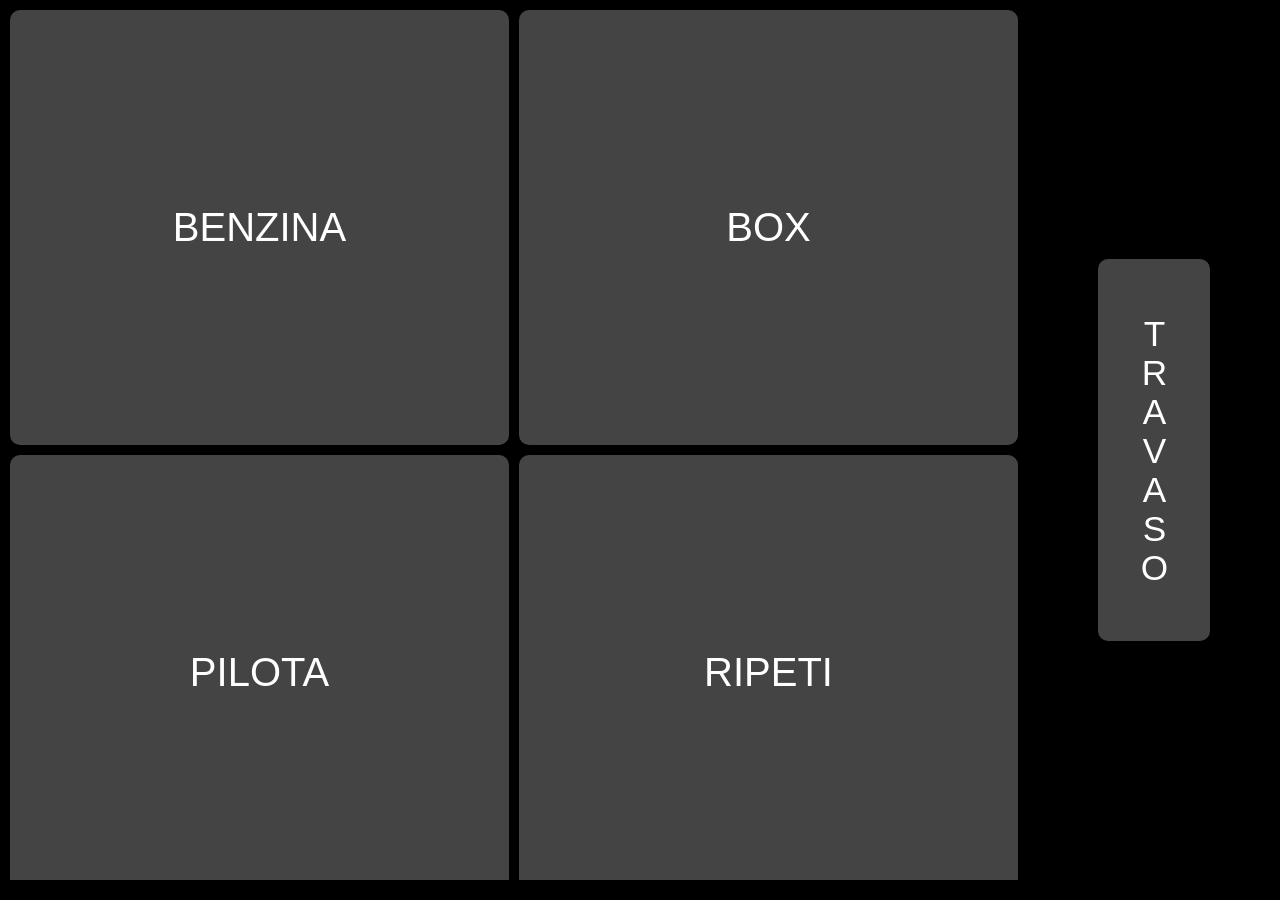
==== driver.html @ eb3e8cb0 "Add files via upload" ====
<!DOCTYPE html>
<html>
<head>
<meta charset="UTF-8">

<meta name="viewport" content="width=device-width, initial-scale=1.0">
<meta name="mobile-web-app-capable" content="yes">
<meta name="apple-mobile-web-app-capable" content="yes">
<meta name="apple-mobile-web-app-status-bar-style" content="black">

<link rel="manifest" href="manifest.json">

<title>Driver</title>
<style>
body {
  margin:0;
  background:black;
  color:white;
  font-family:sans-serif;
  display:flex;
  flex-direction:row;
  height:100vh;
  overflow:hidden;
}

#buttons {
  width:80%;
  display:grid;
  grid-template-columns: 1fr 1fr;
  grid-template-rows: 1fr 1fr;
  gap:10px;
  padding:10px;
}

button {
  font-size:2.5rem;
  border:none;
  border-radius:10px;
  background:#444;
  color:white;
  cursor:pointer;
}

#travaso {
  width:20%;
  display:flex;
  justify-content:center;
  align-items:center;
}

#travaso button .vtext {
  writing-mode:vertical-rl;
  text-orientation:upright;
  font-size:2.2rem;
  background:#444;
  color:white;
  height:380px;
  width:100px;
  border-radius:15px;
  cursor:pointer;
  display: flex;              /* 🔥 centra orizzontalmente */
  justify-content: center;    /* 🔥 centra orizzontalmente */
  align-items: center;        /* 🔥 centra verticalmente */
}

#overlay {
  position:fixed;
  top:0; left:0; right:0; bottom:0;
  display:flex;
  justify-content:center;
  align-items:center;
  font-size:4rem;
  background:black;
  color:white;
  opacity:0;
  pointer-events:none;
  transition:opacity 0.3s;
}

#debug {
  position:fixed;
  bottom:0; left:0; right:0;
  background:#000;
  color:#0f0;
  padding:10px;
  font-size:1rem;
  max-height:120px;
  overflow:auto;
}
</style>
</head>
<body>

<!-- AUDIO -->
<audio id="sndSafety" src="safety car.mp3"></audio>
<audio id="sndPilota" src="cambio pilota.mp3"></audio>
<audio id="sndBenzina" src="benzina.mp3"></audio>
<audio id="sndPenalita" src="penalita.mp3"></audio>
<audio id="sndContinua" src="continua.mp3"></audio>
<audio id="sndPush" src="push.mp3"></audio>
<audio id="sndSlow" src="rallenta.mp3"></audio>
<audio id="sndGuasto" src="guasto.mp3"></audio>
<audio id="sndStart" src="travaso_start.mp3"></audio>
<audio id="sndStop" src="travaso_stop.mp3"></audio>
<audio id="sndClick" src="click.mp3"></audio>

<div id="buttons">
  <button onclick="play('sndClick'); send('benzina')">BENZINA</button>
  <button onclick="play('sndClick'); send('box')">BOX</button>
  <button onclick="play('sndClick'); send('pilota')">PILOTA</button>
  <button onclick="play('sndClick'); send('ripeti')">RIPETI</button>
</div>

<div id="travaso">
  <!-- 🔥 UNICA MODIFICA: aggiunto il testo TRAVASO -->
  <button onclick="play('sndClick'); startTravaso()">
  <span class="vtext">TRAVASO</span>
</button>

</div>

<div id="overlay"></div>
<div id="debug"></div>

<script src="client.js"></script>

<script>
let travasoTimer = null;

function play(id) {
  const s = document.getElementById(id);
  if (s) s.play().catch(()=>{});
}

function startTravaso() {
  send("travaso_start");
  showOverlay("travaso_start");
  start10minTimer();
}

function start10minTimer() {
  if (travasoTimer) clearTimeout(travasoTimer);
  travasoTimer = setTimeout(() => {
    showOverlay("travaso_stop");
    send("travaso_stop");
  }, 10 * 60 * 1000);
}

function stopTravaso() {
  if (travasoTimer) clearTimeout(travasoTimer);
  showOverlay("travaso_stop");
}

const eventSource = new EventSource("https://ntfy.sh/pitwall-fox-flatsix/sse");

eventSource.onmessage = (e) => {
  const full = JSON.parse(e.data);
  const msg = JSON.parse(full.message);

 // document.getElementById("debug").innerText = full.message; (debuggggggggggggggggggg)

  if (!msg.type) return;

  // IGNORA i messaggi del driver (tranne TRAVASO)
  if (msg.from === "driver" &&
      msg.type !== "travaso_start" &&
      msg.type !== "travaso_stop") {
    return;
  }

  showOverlay(msg.type);
};

function showOverlay(type) {
  const o = document.getElementById("overlay");

  let bg = "black";
  let fg = "white";
  let text = type.toUpperCase();

  switch (type.toLowerCase()) {

    case "safetycar":
      play("sndSafety");
      fg = "yellow"; bg = "black"; text = "SAFETY CAR";
      break;

    case "pilota":
      play("sndPilota");
      fg = "white"; bg = "black"; text = "PILOTA";
      break;

    case "benzina":
      play("sndBenzina");
      fg = "white"; bg = "black"; text = "BENZINA";
      break;

    case "penalita":
      play("sndPenalita");
      fg = "red"; bg = "black"; text = "PENALITÀ";
      break;

    case "continua":
      play("sndContinua");
      fg = "white"; bg = "black"; text = "CONTINUA";
      break;

    case "push":
      play("sndPush");
      fg = "white"; bg = "black"; text = "PUSH";
      break;

    case "slow":
      play("sndSlow");
      fg = "white"; bg = "black"; text = "SLOW";
      break;

    case "guasto":
      play("sndGuasto");
      fg = "white"; bg = "black"; text = "GUASTO";
      break;

    case "travaso_start":
      play("sndStart");
      fg = "black"; bg = "limegreen"; text = "INIZIO TRAVASO";
      break;

    case "travaso_stop":
      play("sndStop");
      fg = "black"; bg = "orange"; text = "CHIUDI TRAVASO";
      break;
  }

  o.style.background = bg;
  o.style.color = fg;
  o.innerText = text;

  o.style.opacity = 1;
  setTimeout(() => o.style.opacity = 0, 6000);
}
</script>

</body>
</html>
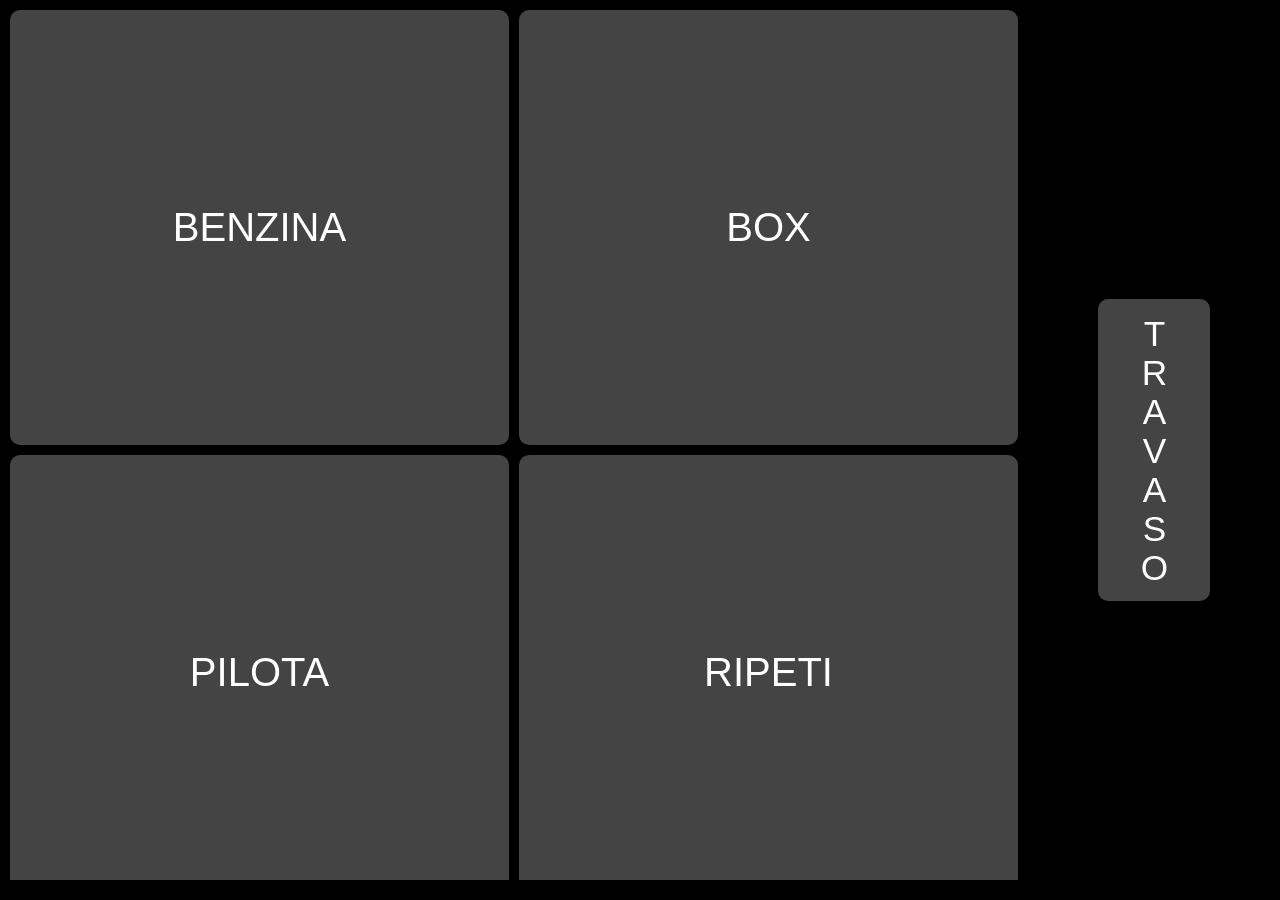
==== commit 4b8aaf39: "Update driver.html" ====
--- a/driver.html
+++ b/driver.html
@@ -54,7 +54,7 @@
   font-size:2.2rem;
   background:#444;
   color:white;
-  height:380px;
+  height:300px;
   width:100px;
   border-radius:15px;
   cursor:pointer;
@@ -240,5 +240,11 @@
 }
 </script>
 
+  <script>
+if ("serviceWorker" in navigator) {
+  navigator.serviceWorker.register("sw.js");
+}
+</script>
+  
 </body>
 </html>
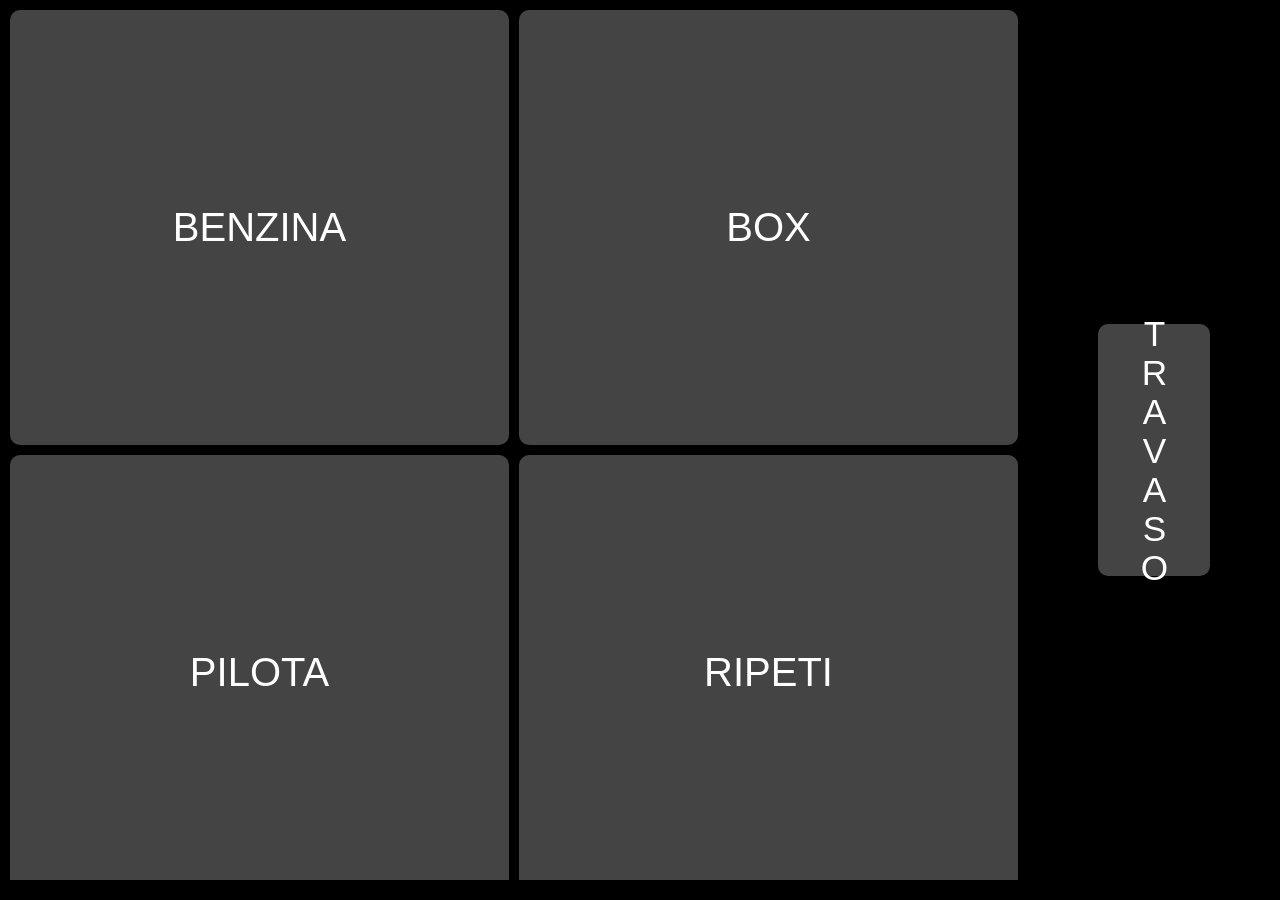
==== commit 809bf979: "Update driver.html" ====
--- a/driver.html
+++ b/driver.html
@@ -54,7 +54,7 @@
   font-size:2.2rem;
   background:#444;
   color:white;
-  height:300px;
+  height:250px;
   width:100px;
   border-radius:15px;
   cursor:pointer;
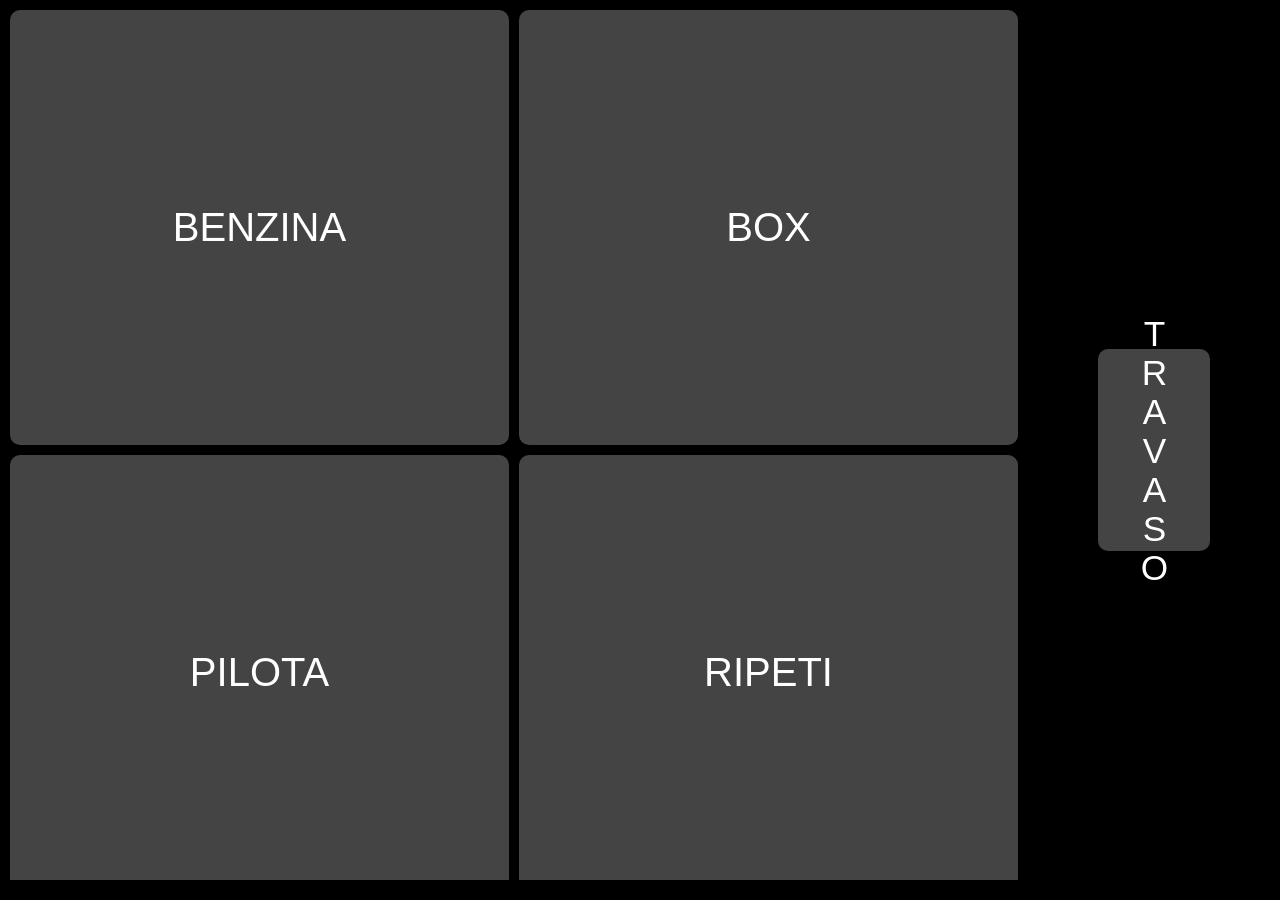
==== commit 0e02aa08: "Update driver.html" ====
--- a/driver.html
+++ b/driver.html
@@ -54,7 +54,7 @@
   font-size:2.2rem;
   background:#444;
   color:white;
-  height:250px;
+  height:200px;
   width:100px;
   border-radius:15px;
   cursor:pointer;
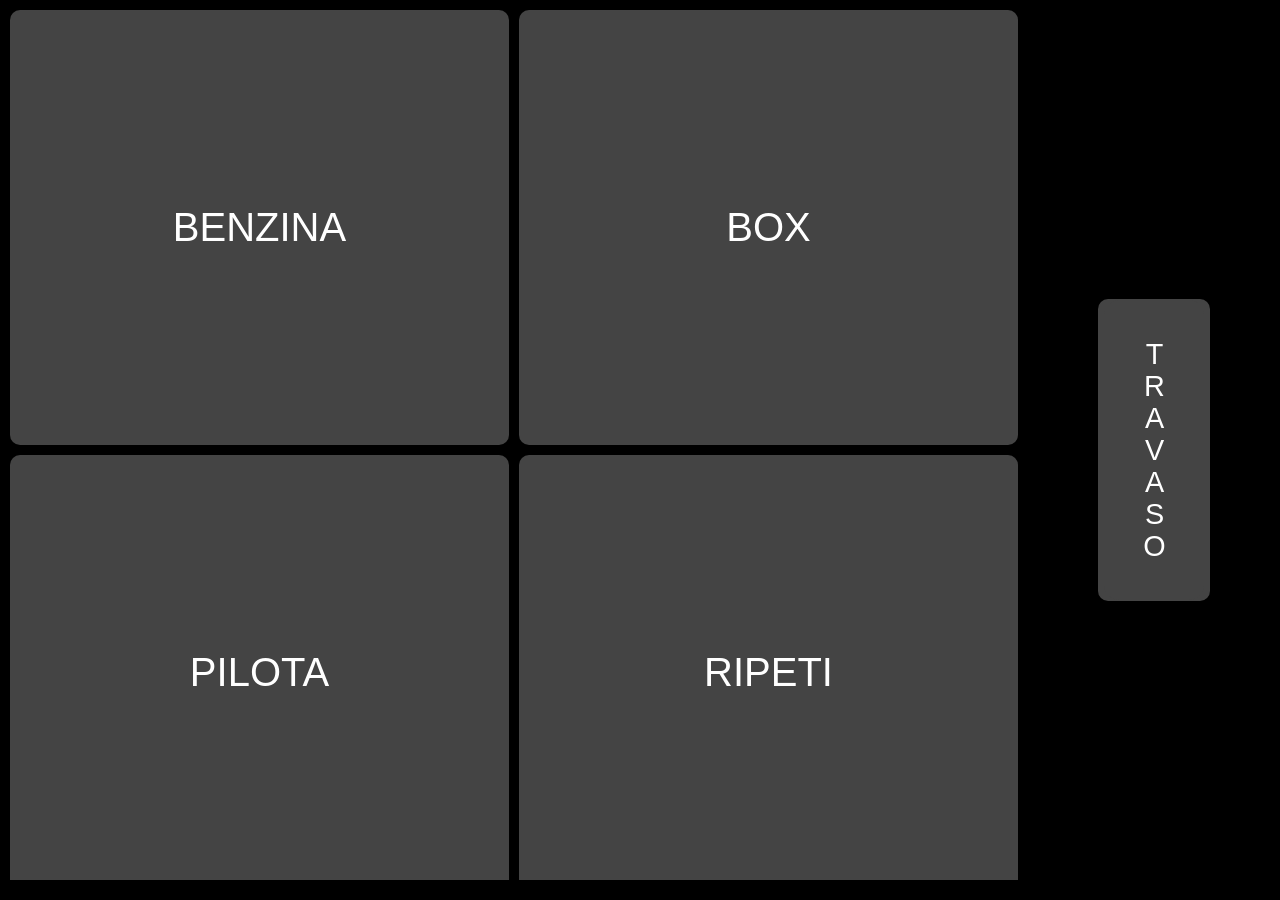
==== commit 0299599c: "Update driver.html" ====
--- a/driver.html
+++ b/driver.html
@@ -51,10 +51,10 @@
 #travaso button .vtext {
   writing-mode:vertical-rl;
   text-orientation:upright;
-  font-size:2.2rem;
+  font-size:1.8rem;
   background:#444;
   color:white;
-  height:200px;
+  height:300px;
   width:100px;
   border-radius:15px;
   cursor:pointer;
